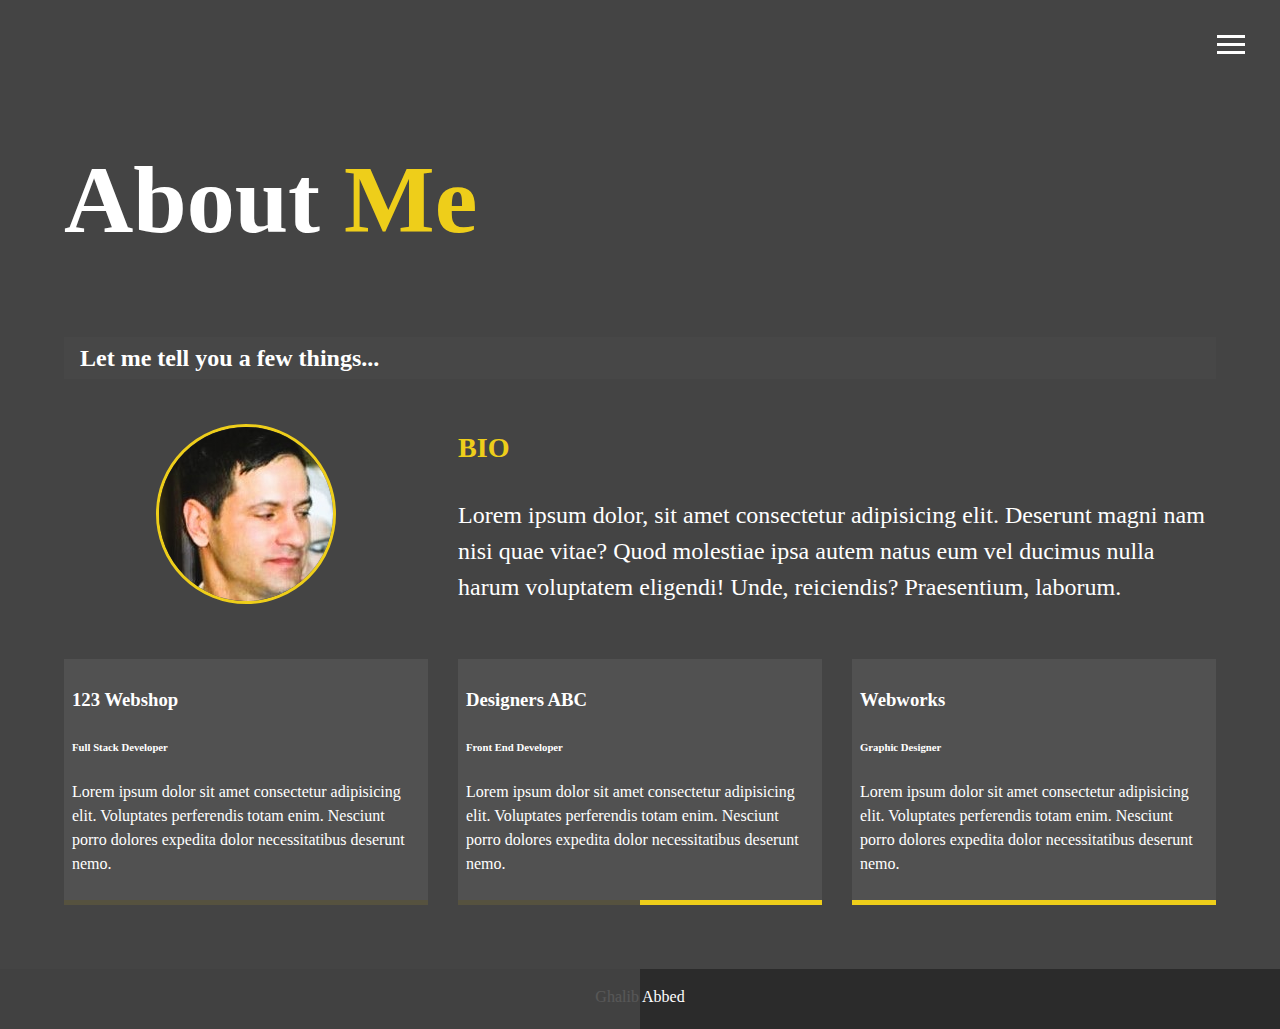
==== about.html @ daba2454 "Add files via upload" ====
<!DOCTYPE html>
<html lang="en">

<head>
  <meta charset="UTF-8">
  <meta name="viewport" content="width=device-width, initial-scale=1.0">
  <meta http-equiv="X-UA-Compatible" content="ie=edge">
  <link rel="stylesheet" href="https://use.fontawesome.com/releases/v5.2.0/css/all.css" integrity="sha384-hWVjflwFxL6sNzntih27bfxkr27PmbbK/iSvJ+a4+0owXq79v+lsFkW54bOGbiDQ"
    crossorigin="anonymous">

  <link rel="stylesheet" href="css/main.css">
  <title>About Me</title>
</head>

<body>
  <header>
    <div class="menu-btn">
      <div class="btn-line"></div>
      <div class="btn-line"></div>
      <div class="btn-line"></div>
    </div>

    <nav class="menu">
      <div class="menu-branding">
        <div class="portrait-1"></div>
      </div>
      <ul class="menu-nav">
        <li class="nav-item">
          <a href="index.html" class="nav-link">
            Home
          </a>
        </li>
        <li class="nav-item current">
          <a href="about.html" class="nav-link">
            About Me
          </a>
        </li>
        <li class="nav-item">
          <a href="work.html" class="nav-link">
            My Work
          </a>
        </li>
        <li class="nav-item">
          <a href="contact.html" class="nav-link">
            How To Reach Me
          </a>
        </li>
      </ul>
    </nav>
  </header>

  <main id="about">
    <h1 class="lg-heading">
      About
      <span class="text-secondary">Me</span>
    </h1>
    <h2 class="sm-heading">
      Let me tell you a few things...
    </h2>
    <div class="about-info">
      <img src="img/portrait-1.jpg" alt="John Doe" class="bio-image">

      <div class="bio">
        <h3 class="text-secondary">BIO</h3>
        <p>Lorem ipsum dolor, sit amet consectetur adipisicing elit. Deserunt magni nam nisi quae vitae? Quod molestiae ipsa
          autem natus eum vel ducimus nulla harum voluptatem eligendi! Unde, reiciendis? Praesentium, laborum.</p>
      </div>

      <div class="job job-1">
        <h3>123 Webshop</h3>
        <h6>Full Stack Developer</h6>
        <p>Lorem ipsum dolor sit amet consectetur adipisicing elit. Voluptates perferendis totam enim. Nesciunt porro dolores
          expedita dolor necessitatibus deserunt nemo.</p>
      </div>

      <div class="job job-2">
        <h3>Designers ABC</h3>
        <h6>Front End Developer</h6>
        <p>Lorem ipsum dolor sit amet consectetur adipisicing elit. Voluptates perferendis totam enim. Nesciunt porro dolores
          expedita dolor necessitatibus deserunt nemo.</p>
      </div>

      <div class="job job-3">
        <h3>Webworks</h3>
        <h6>Graphic Designer</h6>
        <p>Lorem ipsum dolor sit amet consectetur adipisicing elit. Voluptates perferendis totam enim. Nesciunt porro dolores
          expedita dolor necessitatibus deserunt nemo.</p>
      </div>
    </div>
  </main>

  <footer id="main-footer">
    Ghalib Abbed
  </footer>

  <script src="js/main.js"></script>
</body>

</html>
---- css/main.css ----
.menu-btn {
  position: absolute;
  z-index: 3;
  right: 35px;
  top: 35px;
  cursor: pointer;
  transition: all 0.5s ease-out;
}
.menu-btn .btn-line {
  width: 28px;
  height: 3px;
  margin: 0 0 5px 0;
  background: #fff;
  transition: all 0.5s ease-out;
}
.menu-btn.close {
  transform: rotate(180deg);
}
.menu-btn.close .btn-line:nth-child(1) {
  transform: rotate(45deg) translate(5px, 5px);
}
.menu-btn.close .btn-line:nth-child(2) {
  opacity: 0;
}
.menu-btn.close .btn-line:nth-child(3) {
  transform: rotate(-45deg) translate(7px, -6px);
}

.menu {
  position: fixed;
  top: 0;
  width: 100%;
  opacity: 0.9;
<<<<<<< HEAD
  visibility: hidden;
}
.menu.show {
  visibility: visible;
}
.menu-branding,
.menu-nav {
  display: flex;
  flex-flow: column wrap;
  align-items: center;
  justify-content: center;
  float: left;
  width: 50%;
  height: 100vh;
  overflow: hidden;
}
.menu-nav {
  margin: 0;
  padding: 0;
  background: #373737;
  list-style: none;
  transform: translate3d(0, -100%, 0);
  transition: all 0.5s ease-out;
}
.menu-nav.show {
  transform: translate3d(0, 0, 0);
}
.menu-branding {
  background: #444;
  transform: translate3d(0, 100%, 0);
  transition: all 0.5s ease-out;
}
.menu-branding.show {
  transform: translate3d(0, 0, 0);
}
.menu-branding .portrait {
  width: 250px;
  height: 250px;
  background: url("../img/portrait-1.jpg");
  border-radius: 50%;
  border: solid 3px #eece1a;
}
.menu .nav-item {
  transform: translate3d(600px, 0, 0);
  transition: all 0.5s ease-out;
}
.menu .nav-item.show {
  transform: translate3d(0, 0, 0);
}
.menu .nav-item.current > a {
  color: #f36e6e;
}
.menu .nav-link {
  display: inline-block;
  position: relative;
  font-size: 30px;
  text-transform: uppercase;
  padding: 1rem 0;
  font-weight: 300;
  color: #fff;
  text-decoration: none;
  transition: all 0.5s ease-out;
}
.menu .nav-link:hover {
  color: chartreuse;
  transform: scale(1.25);
=======
  visibility: hidden; }
  .menu.show {
    visibility: visible; }
  .menu-branding, .menu-nav {
    display: flex;
    flex-flow: column wrap;
    align-items: center;
    justify-content: center;
    float: left;
    width: 50%;
    height: 100vh;
    overflow: hidden; }
  .menu-nav {
    margin: 0;
    padding: 0;
    background: #373737;
    list-style: none;
    transform: translate3d(0, -100%, 0);
    transition: all 0.5s ease-out; }
    .menu-nav.show {
      transform: translate3d(0, 0, 0); }
  .menu-branding {
    background: #444;
    transform: translate3d(0, 100%, 0);
    transition: all 0.5s ease-out; }
    .menu-branding.show {
      transform: translate3d(0, 0, 0); }
    .menu-branding .portrait {
      width: 250px;
      height: 250px;
      background: url("../img/portrait.jpg");
      border-radius: 50%;
      border: solid 3px #eece1a; }
  .menu .nav-item {
    transform: translate3d(600px, 0, 0);
    transition: all 0.5s ease-out; }
    .menu .nav-item.show {
      transform: translate3d(0, 0, 0); }
    .menu .nav-item.current > a {
      color: #eece1a; }
  .menu .nav-link {
    display: inline-block;
    position: relative;
    font-size: 40px;
    text-transform: uppercase;
    padding: 1rem 0;
    font-weight: 300;
    color: #fff;
    text-decoration: none;
    transition: all 0.5s ease-out; }
    .menu .nav-link:hover {
      color: chartreuse;
        transform: scale(1.25)
>>>>>>> be641b52d104d9bc4b75a7a3a83549bce384a52c
}

.nav-item:nth-child(1) {
  transition-delay: 0.1s;
}

.nav-item:nth-child(2) {
  transition-delay: 0.2s;
}

.nav-item:nth-child(3) {
  transition-delay: 0.3s;
}

.nav-item:nth-child(4) {
  transition-delay: 0.4s;
}

* {
  box-sizing: border-box;
}

body {
  background: #444;
  color: #fff;
  height: 100%;
  margin: 0;
<<<<<<< HEAD
  font-family: "Segoe UI", Tahoma, Geneva, Verdana, sans-serif;
  line-height: 1.5;
}
body#bg-img {
  background: url(../img/background-1.jpg);
  background-attachment: fixed;
  background-size: cover;
}
body#bg-img:after {
  content: "";
  position: absolute;
  top: 0;
  right: 0;
  width: 100%;
  height: 100%;
  z-index: -1;
  background: rgba(68, 68, 68, 0.9);
}
=======
  font-family: 'Segoe UI', Tahoma, Geneva, Verdana, sans-serif;
  line-height: 1.5; }
  body#bg-img {
    background: url(../img/background.jpg);
    background: rgba(68, 68, 68, 0.9), url(../img/background.jpg);
    background-attachment: fixed;
    background-size: cover; } 
>>>>>>> be641b52d104d9bc4b75a7a3a83549bce384a52c

h1,
h2,
h3 {
  margin: 0;
  font-weight: 400;
}
h1.lg-heading,
h2.lg-heading,
h3.lg-heading {
  font-size: 6rem;
}
h1.sm-heading,
h2.sm-heading,
h3.sm-heading {
  margin-bottom: rem;
  padding: 0.2rem 1rem;
  background: rgba(73, 73, 73, 0.5);
}

a {
  color: #fff;
  text-decoration: none;
}

header {
  position: fixed;
  z-index: 2;
  width: 100%;
}

.text-secondary {
  color: #eece1a;
}

main {
  padding: 4rem;
  min-height: calc(100vh - 60px);
}
main .icons {
  margin-top: 1rem;
}
main .icons a {
  padding: 0.4rem;
}
main .icons a:hover {
  color: #eece1a;
  transition: all 0.5s ease-out;
}
main#home {
  overflow: hidden;
}
main#home h1 {
  margin-top: 20vh;
}

.about-info {
  display: grid;
  grid-gap: 30px;
  grid-template-areas: "bioimage bio bio" "job1 job2 job3";
  grid-template-columns: repeat(3, 1fr);
}
.about-info .bio-image {
  grid-area: bioimage;
  margin: auto;
  border-radius: 50%;
  border: #eece1a 3px solid;
}
.about-info .bio {
  grid-area: bio;
  font-size: 1.5rem;
}
.about-info .job-1 {
  grid-area: job1;
}
.about-info .job-2 {
  grid-area: job2;
}
.about-info .job-3 {
  grid-area: job3;
}
.about-info .job {
  background: #515151;
  padding: 0.5rem;
  border-bottom: #eece1a 5px solid;
}

.projects {
  display: grid;
  grid-gap: 0.7rem;
  grid-template-columns: repeat(3, 1fr);
}
.projects img {
  width: 100%;
  border: 3px #fff solid;
}
.projects img:hover {
  opacity: 0.5;
  border-color: #eece1a;
  transition: all 0.5s ease-out;
}

.boxes {
  display: flex;
  flex-wrap: wrap;
  justify-content: space-evenly;
  align-items: center;
  margin-top: 1rem;
}
.boxes div {
  font-size: 2rem;
  border: 3px #fff solid;
  padding: 1.5rem 2.5rem;
  margin-bottom: 3rem;
  transition: all 0.5s ease-out;
}
.boxes div:hover {
  padding: 0.5rem 1.5rem;
  background: #eece1a;
  color: #000;
}
.boxes div:hover span {
  color: #000;
}

.btn,
.btn-dark,
.btn-light {
  display: block;
  padding: 0.5rem 1rem;
  border: 0;
  margin-bottom: 0.3rem;
}
.btn:hover,
.btn-dark:hover,
.btn-light:hover {
  background: #eece1a;
  color: #000;
}

.btn-dark {
  background: black;
  color: #fff;
}

.btn-light {
  background: #c4c4c4;
  color: #333;
}

#main-footer {
  text-align: center;
  padding: 1rem;
  background: #2b2b2b;
  color: #fff;
  height: 60px;
}

@media screen and (min-width: 1171px) {
  .projects {
    grid-template-columns: repeat(4, 1fr);
  }
}

@media screen and (min-width: 769px) and (max-width: 1170px) {
  .projects {
    grid-template-columns: repeat(3, 1fr);
  }
}

@media screen and (max-width: 768px) {
  main {
    align-items: center;
    text-align: center;
  }
  main .lg-heading {
    line-height: 1;
    margin-bottom: 1rem;
  }
  ul.menu-nav,
  div.menu-branding {
    float: none;
    width: 100%;
    min-height: 0;
  }
  ul.menu-nav.show,
  div.menu-branding.show {
    transform: translate3d(0, 0, 0);
  }
  .menu-nav {
    height: 75vh;
    transform: translate3d(-100%, 0, 0);
    font-size: 24px;
  }
  .menu-branding {
    height: 25vh;
    transform: translate3d(100%, 0, 0);
  }
  .menu-branding .portrait {
    background: url("../img/portrait_small.jpg");
    width: 150px;
    height: 150px;
  }
  .about-info {
    grid-template-areas: "bioimage" "bio" "job1" "job2" "job3";
    grid-template-columns: 1fr;
  }
  .projects {
    grid-template-columns: repeat(2, 1fr);
  }
}

@media screen and (max-width: 500px) {
  main {
    padding: 2rem;
  }
  main #home h1 {
    margin-top: 10vh;
  }
  main .lg-heading {
    margin-top: 1rem;
    font-size: 5rem;
  }
  .projects {
    grid-template-columns: 1fr;
  }
}
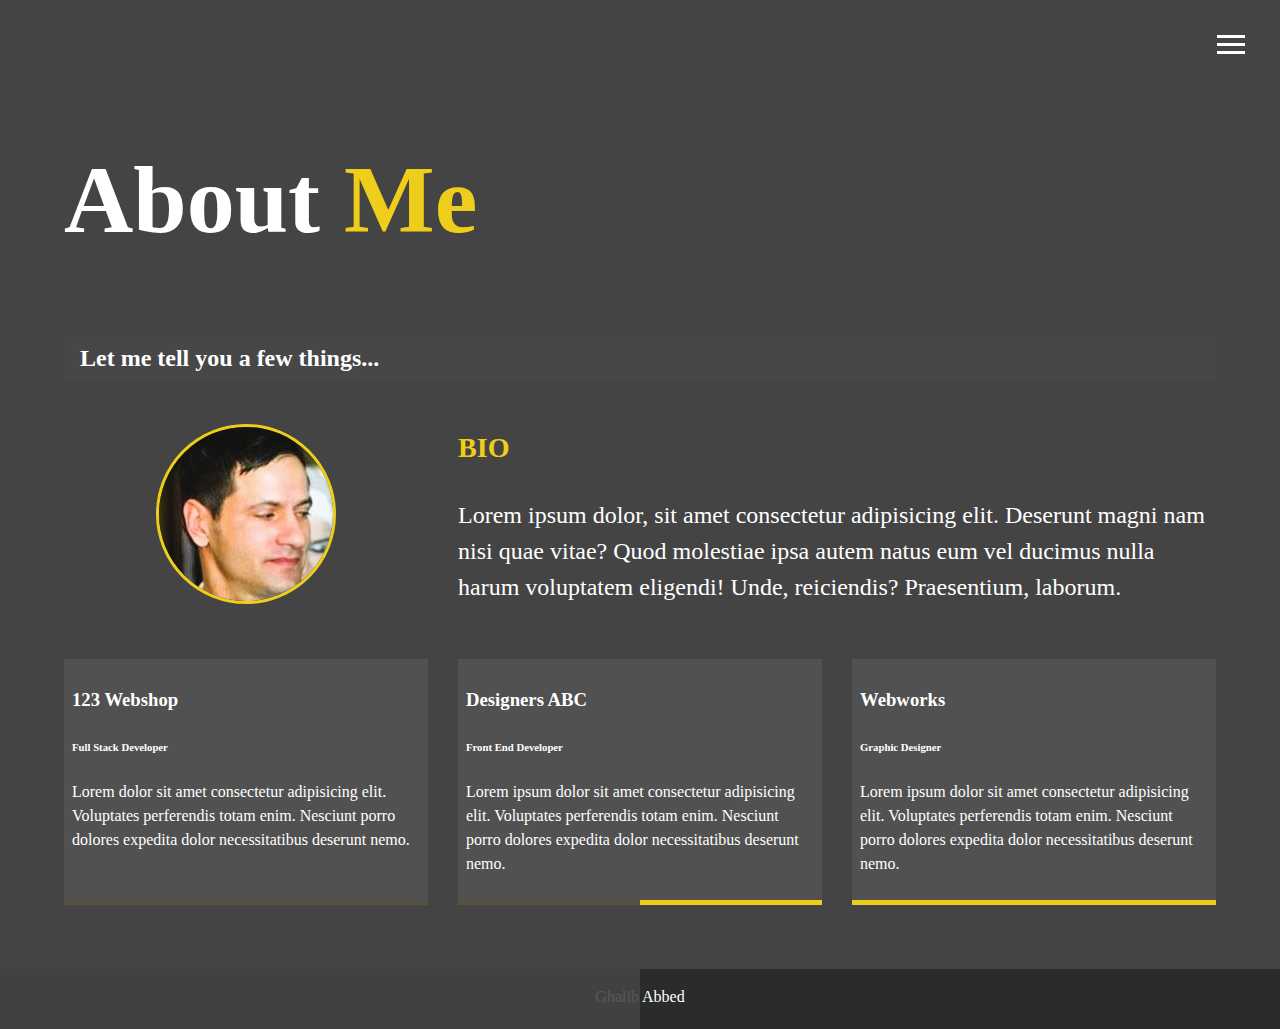
==== commit a0d64c3c: "Update about.html" ====
--- a/about.html
+++ b/about.html
@@ -69,7 +69,7 @@
       <div class="job job-1">
         <h3>123 Webshop</h3>
         <h6>Full Stack Developer</h6>
-        <p>Lorem ipsum dolor sit amet consectetur adipisicing elit. Voluptates perferendis totam enim. Nesciunt porro dolores
+        <p>Lorem dolor sit amet consectetur adipisicing elit. Voluptates perferendis totam enim. Nesciunt porro dolores
           expedita dolor necessitatibus deserunt nemo.</p>
       </div>
 
@@ -96,4 +96,4 @@
   <script src="js/main.js"></script>
 </body>
 
-</html>+</html>
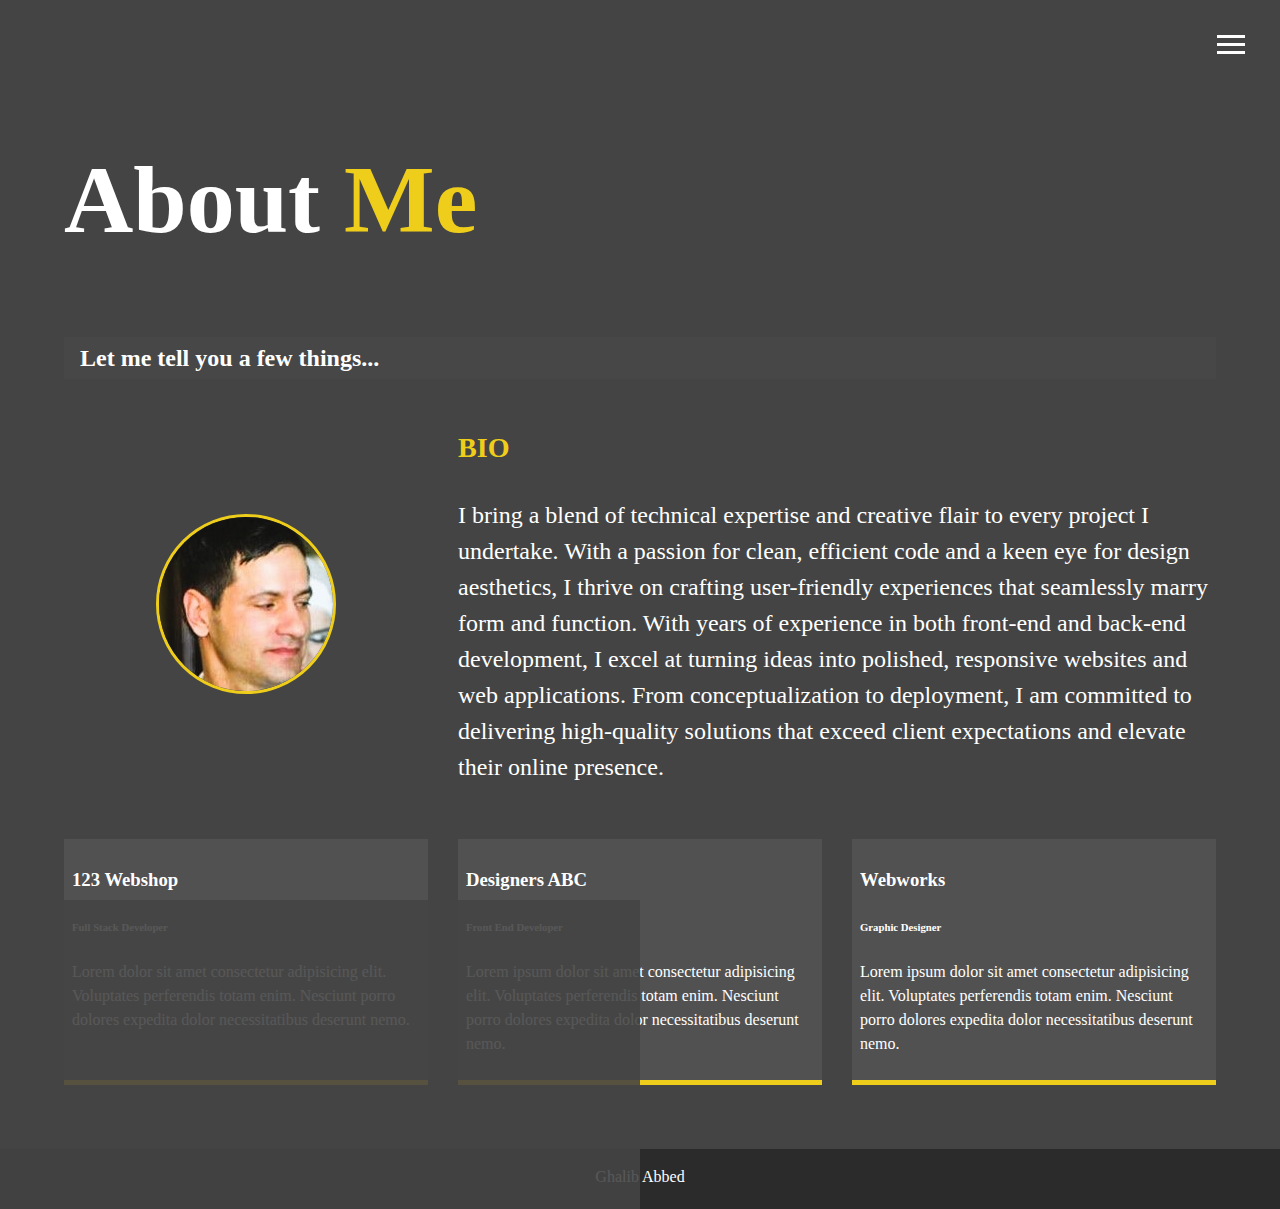
==== commit 7553f750: "Update about.html" ====
--- a/about.html
+++ b/about.html
@@ -62,8 +62,7 @@
 
       <div class="bio">
         <h3 class="text-secondary">BIO</h3>
-        <p>Lorem ipsum dolor, sit amet consectetur adipisicing elit. Deserunt magni nam nisi quae vitae? Quod molestiae ipsa
-          autem natus eum vel ducimus nulla harum voluptatem eligendi! Unde, reiciendis? Praesentium, laborum.</p>
+        <p>I bring a blend of technical expertise and creative flair to every project I undertake. With a passion for clean, efficient code and a keen eye for design aesthetics, I thrive on crafting user-friendly experiences that seamlessly marry form and function. With years of experience in both front-end and back-end development, I excel at turning ideas into polished, responsive websites and web applications. From conceptualization to deployment, I am committed to delivering high-quality solutions that exceed client expectations and elevate their online presence.</p>
       </div>
 
       <div class="job job-1">
